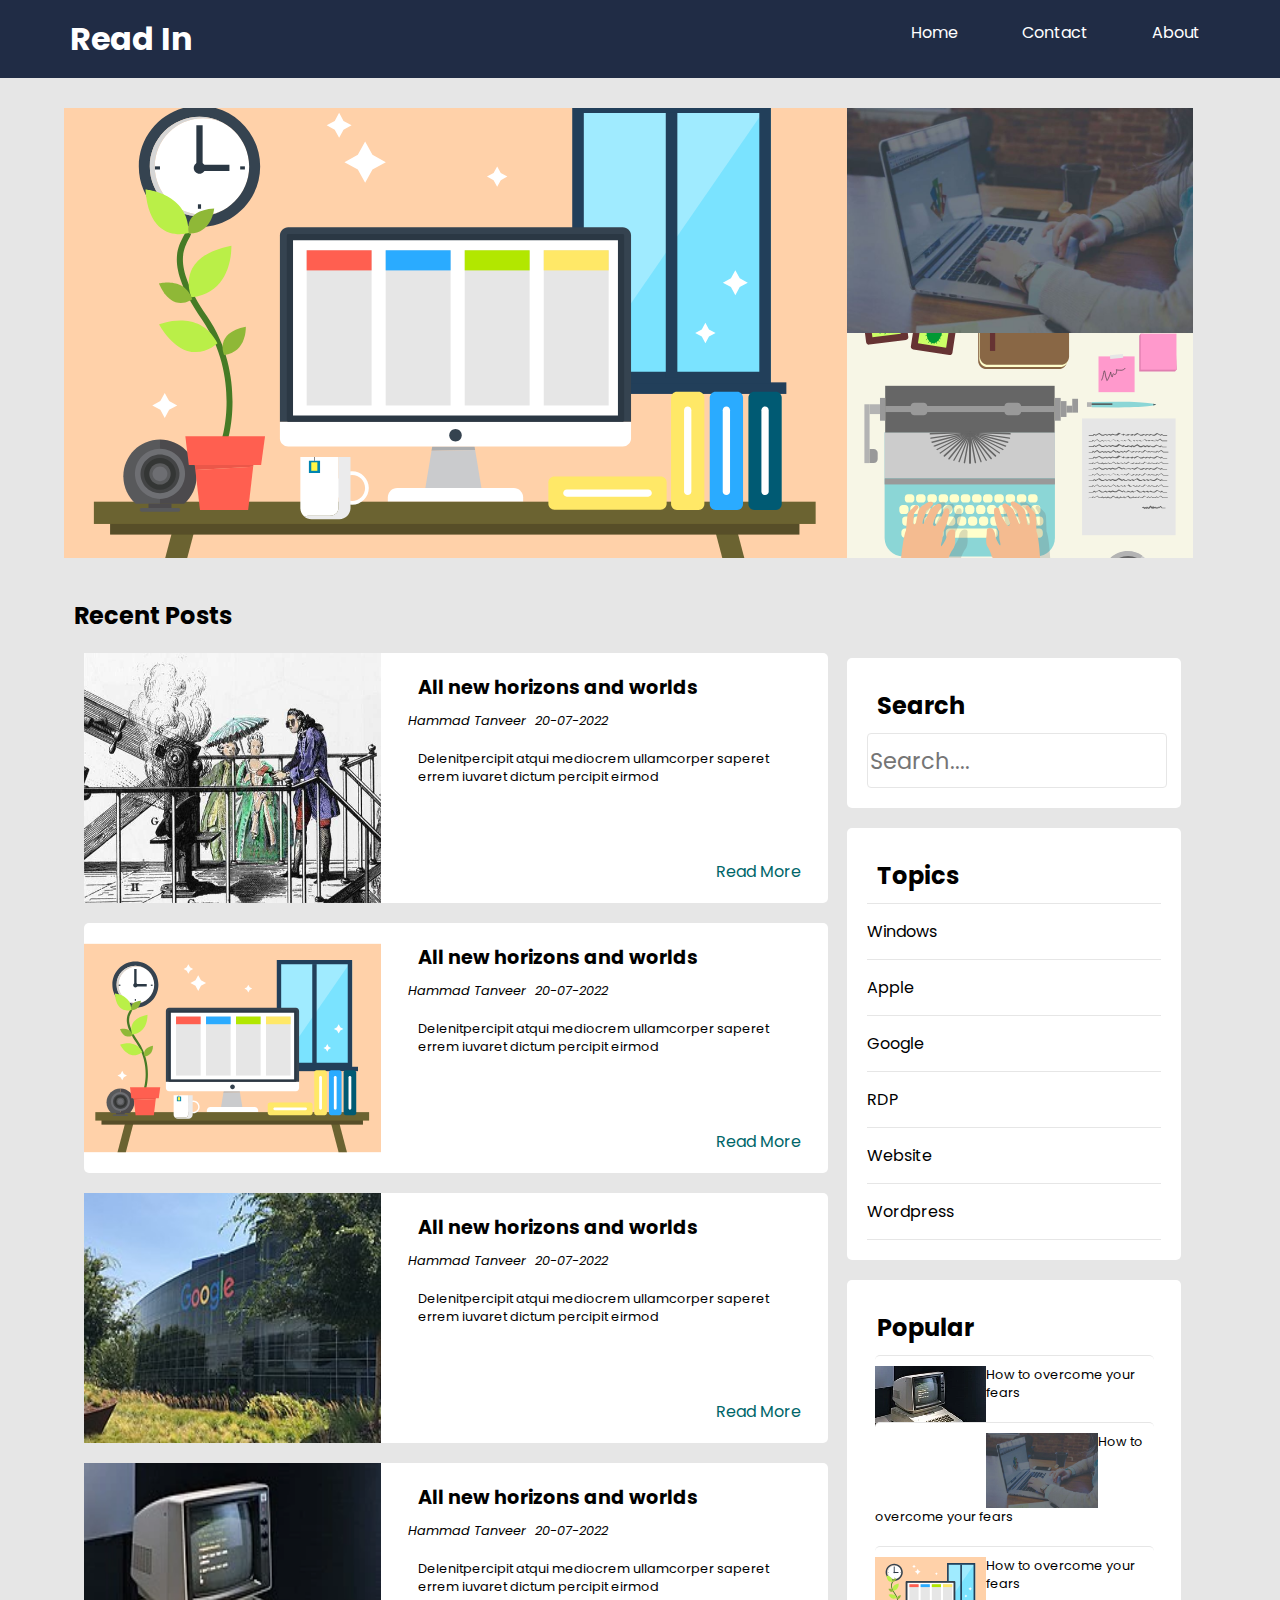
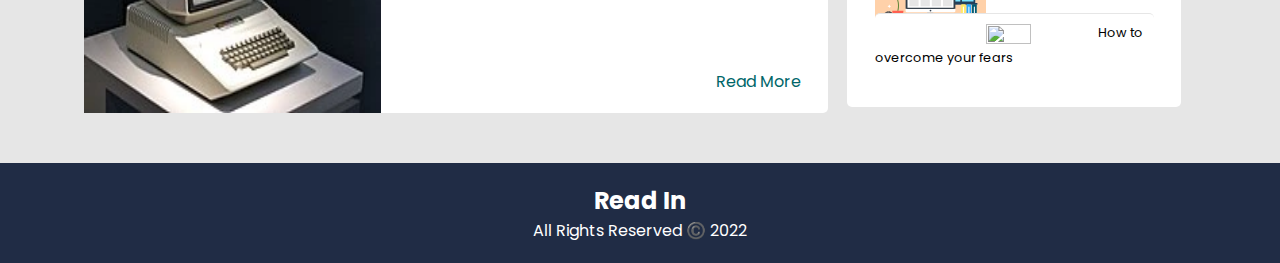
==== index.html @ ea77827b "Add files via upload" ====
<!DOCTYPE html>
<html lang="en">

<head>
    <meta name="viewport" charset="UTF-8">
    
<meta name="viewport" content="width=device-width, initial-scale=1.0, maximum-scale=1.0, user-scalable=no" />

 
    <title>Read In</title>
    <link rel="stylesheet" href="style.css">
    <link rel="shortcut icon" href="logo.png" type="image/x-icon">
    </link>
    <!-- Google Tag Manager -->
<script>(function(w,d,s,l,i){w[l]=w[l]||[];w[l].push({'gtm.start':
new Date().getTime(),event:'gtm.js'});var f=d.getElementsByTagName(s)[0],
j=d.createElement(s),dl=l!='dataLayer'?'&l='+l:'';j.async=true;j.src=
'https://www.googletagmanager.com/gtm.js?id='+i+dl;f.parentNode.insertBefore(j,f);
})(window,document,'script','dataLayer','GTM-W9W4M53');</script>
<!-- End Google Tag Manager -->

</head>

<body>
    <!-- Header -->
    <nav>
        <h1 class="brand"><a href="index.html">Read In</a></h1>
        <ul>
            <li><a href="index.html">Home</a></li>
            <li><a href="contact.html">Contact</a></li>
            <li><a href="about.html">About</a></li>
            
        </ul>
        <div style="clear:both;"></div>
    </nav>
    <div class="responsive-bar">
        <h3 class="logo"><a href="#">Read In</a></h3>
        <h4 class="menu">Menu</h4>
        <div style="clear:both;"></div>
    </div> <!-- Head -->
    <!-- Content -->
    
    <div class="top clearfix">
        <div class="top-left">
            <div class="imgmain"></div>
        </div>
        <div class="top-right">
            <div class="img1"></div>
            <div class="img2"></div>
        </div>
    </div>
    
    <div class="content clearfix">
        <div class="main">
            <h2>Recent Posts</h2>
            <div class="post"> <img src="img/4.jpg" alt="temp">
                <div class="post-preview">
                    <h2>All new horizons and worlds</h2> <i class="far fa-user">Hammad Tanveer</i> &nbsp; <i class="far calender">20-07-2022</i>
                    <p>Delenitpercipit atqui mediocrem ullamcorper saperet errem iuvaret dictum percipit eirmod</p>
                </div> <a href="post.html" class="btn read-more">Read More</a>
            </div>
            <div class="post"> <img src="img/11.svg" alt="temp">
                <div class="post-preview">
                    <h2>All new horizons and worlds</h2> <i class="far fa-user">Hammad Tanveer</i> &nbsp; <i class="far calender">20-07-2022</i>
                    <p>Delenitpercipit atqui mediocrem ullamcorper saperet errem iuvaret dictum percipit eirmod</p>
                </div> <a href="post.html" class="btn read-more">Read More</a>
            </div>
            <div class="post"> <img src="img/6.jpg" alt="temp">
                <div class="post-preview">
                    <h2>All new horizons and worlds</h2> <i class="far fa-user">Hammad Tanveer</i> &nbsp; <i class="far calender">20-07-2022</i>
                    <p>Delenitpercipit atqui mediocrem ullamcorper saperet errem iuvaret dictum percipit eirmod</p>
                </div> <a href="post.html" class="btn read-more">Read More</a>
            </div>
            <div class="post"> <img src="img/1.webp" alt="temp">
                <div class="post-preview">
                    <h2>All new horizons and worlds</h2> <i class="far fa-user">Hammad Tanveer</i> &nbsp; <i class="far calender">20-07-2022</i>
                    <p>Delenitpercipit atqui mediocrem ullamcorper saperet errem iuvaret dictum percipit eirmod</p>
                </div> <a href="post.html" class="btn read-more">Read More</a>
            </div>
            
        </div>
        <div class="sidebar">
            <div class="section search">
                <h2 class="section-title">Search</h2>
                <form action="index.html" method="post"> <input type="text" name="search-term" class="text-input" placeholder="Search...."> </form>
            </div>
            <div class="section topics">
                <h2 class="section-title">Topics</h2>
                <ul>
                    <li><a href="#">Windows</a></li>
                    <li><a href="#">Apple</a></li>
                    <li><a href="#">Google</a></li>
                    <li><a href="#">RDP</a></li>
                    <li><a href="#">Website</a></li>
                    <li><a href="#">Wordpress</a></li>
                </ul>
            </div>
            <div class="section popular">
        								<h2>Popular</h2>
        								<div class="post">
        									<img src="img/1.webp">
        												<a href="post.html"" class="title">How to overcome your fears</a>
        								</div>
        								
        								<div class="post">
        									<img src="img/showcase.jpg">
        												<a href="post.html" class="title">How to overcome your fears</a>
        								</div>

<div class="post">
        									<img src="img/11.svg">
        												<a href="post.html" class="title">How to overcome your fears</a>
        								</div>

<div class="post">
        									<img src="img/Android.jpg">
        												<a href="post.html" class="title">How to overcome your fears</a>
        								</div>
      
        					
        								
        				</div>
        				
        </div>
    </div> <!-- Content -->
    <div class="footer" style="padding:20px;">
        <h2>Read In</h2>
        <p>All Rights Reserved ©️ 2022</p>
    </div>
    <script src="https://code.jquery.com/jquery-3.6.0.min.js" integrity="sha256-/xUj+3OJU5yExlq6GSYGSHk7tPXikynS7ogEvDej/m4=" crossorigin="anonymous"></script>
    <script type="text/javascript">
        $(document).ready(function () {
        
        	$(".menu").click(function () {
        
        		$("nav").slideToggle(500);
        
        	})
        
        })
        
    </script> <!-- java -->
    <!-- Google Tag Manager (noscript) -->
<noscript><iframe src="https://www.googletagmanager.com/ns.html?id=GTM-W9W4M53"
height="0" width="0" style="display:none;visibility:hidden"></iframe></noscript>
<!-- End Google Tag Manager (noscript) -->
	<!-- Header -->
	<!-- Default Statcounter code for Read In
https://arqamiy2k2.github.io/ -->
<script type="text/javascript">
var sc_project=12773660; 
var sc_invisible=1; 
var sc_security="05f5a463"; 
</script>
<script type="text/javascript"
src="https://www.statcounter.com/counter/counter.js"
async></script>
<noscript><div class="statcounter"><a title="Web Analytics"
href="https://statcounter.com/" target="_blank"><img
class="statcounter"
src="https://c.statcounter.com/12773660/0/05f5a463/1/"
alt="Web Analytics"
referrerPolicy="no-referrer-when-downgrade"></a></div></noscript>
<!-- End of Statcounter Code -->
</body>

</html>
---- style.css ----
@import url('https://fonts.googleapis.com/css2?family=Poppins:wght@400;500;600;700&display=swap');

	* {
		margin: 0px;
		padding: 0px;
		font-family: 'Poppins', sans-serif;

	}
	body{
					background: #e6e6e6;
	}
	a {
	color: black;
		text-decoration: none;
	}

	nav {
		width: 100%;
		background: #202c45;
		padding: 0px 50px;
		box-sizing: border-box;
		
	}

	nav h1 {
		margin: 0;
		padding: 0;
		float: left;
		padding: 15px 20px;
	}

	nav h1 a {
		color: #fff;
		text-decoration: none;
	}

	nav ul {
		float: right;
	}

	nav ul li {
		list-style: none;
		display: inline-block;
		padding: 20px 30px;
		transition: .5s;
	}

	nav ul li a {
		color: #fff;
		text-decoration: none;
	}

	nav ul li:hover {
		background-color: #f2181f
	}

	.responsive-bar {
		width: 100%;
		padding: 10px 30px;
		box-sizing: border-box;
		background-color: #202c45;
		display: none;
	}

	.responsive-bar h3 {
		margin: 0;
		padding: 3px 0px;
		color: white;
		float: left;
		text-decoration: none;
	}

	.responsive-bar h3 a {
		color: #fff;
		text-decoration: none;
	}

	.responsive-bar h4 {
		margin: 0;
		padding: 5px 10 px;
		color: white;
		float: right;
		background-color: #f2184f;
		text-transform: uppercase;
		cursor: pointer;
	}

	.menu {
		padding: 5px;
	}







	.top {
	
		width: 90%;
		margin: 30px auto 30px;
		
		
	}

	.top-left {
		width: 68%;
		float: left;
		height: 450px;
		
	}
.imgmain{
		background: url('img/11.svg') no-repeat;
		background-position: center;
		background-size: cover;
		width: 100%;
		height: 100%;
}

	.top-right {
		width: 30%;
		float: left;
	
		height: 450px;
	}

	.img1 {
		background: url('img/showcase.jpg') no-repeat;
		background-position: center;
		background-size: cover;
		text-align: center;
		margin: auto;
		width: 100%;
		height: 50%;
	}

	.img2 {
		background: url('img/home.svg') no-repeat;
		background-position: center;
		background-size: cover;
		text-align: center;
		height: 50%;
		width: 100%;
	}












	.main h2 {
		margin: 10px;
	}

	.content {
		width: 90%;
		margin: 30px auto 30px;


	}
	.content .single{
		   		background:white ;
					font-size: 1.1em;
						padding: 0px;
					margin-right: 10px;
					
	}
	.single-sidebar{
					margin-top: 0px;			
					width: 29%;
		float: left;
	}
	.single-sidebar .search{
					margin-top:0;
	}
	.content .main {
		width: 68%;
		float: left;
	}


	.clearfix::after {
		content: '';
		display: block;
		clear: both;
	}
	.popular .post{
					height: auto;
					border-top:1px solid #e6e6e6;margin-top:10px ;padding-top: 10px;
					font-size: .8em;
	}
.popular .post img{
				width: 40%; height: 40%;	float: left;
}

	.post {
		width: 95%;
		height: 250px;
		margin: 20px auto;
		border-radius: 5px;
		background: white;
		position: relative;
		color: black;
	}

	.post img {
		width: 40%;
		height: 100%;
		float: left;
	}

	.post-preview {
		width: 55%;
		padding: 10px;
		float: right;
		font-size: .8em;
	}

	.post-preview a{
		text-decoration: none;
	}
.post-preview p{
				padding: 10px;
				padding-top: 20px;
}
	.btn {
		padding: .5rem 1rem;
		background: #006669;
		color: white;
		border: 1px solid transparent;
		border-radius: .25rem;
		float: right;
	}

	.btn:hover {
		color: white !important;
		background: #005255;
	}

	.read-more {
		bottom: 10px;
		right: 10px;
		position: absolute;
		border: 1px solid white;
		background: white;
		border-radius: 0px;
		color: #006669 !important;
		transition: .5s;

	}

	.read-more:hover {
		color: white !important;
		background: #006669;
	}

	.content .sidebar {
		width: 29%;
		float: left;
		
	}
	.section{
					padding: 20px;
					border-radius: 5px;
					margin-bottom: 20px;
					background: white;
				color: black !important;
	}
	.section ul li a {
					color: black;
	}
	.search{
					margin-top: 70px;
	}
	.text-input{
					padding: .6rem .1rem;
					display: block;
					width: 100%;
					border-radius: 4px;
					border: 1px solid #e6e6e6;
					outline: none;
					font-size: 1.4rem;
					line-height: 1.2rem;
					color:#202c45;
	}
	 .topics ul{
					margin: 0;
					padding: 0;
					list-style: none;
					border-top: 1px solid #e6e6e6;
					
	}
	.topics ul a{
	list-style: none;
	display: block;
	padding: 15px 0px 15px 0px;
	border-bottom: 1px solid #e6e6e6;
	}
	.topics ul a:hover{
				padding: 20px;	
				transition: all .3s;
	}
	
	 
	
	.footer {
		background: #202c45;
		color: white;
		text-align: center;
	}

	@media(max-width:900px) {

		nav {
			display: none;
			padding: 0;
		}

		.responsive-bar {
			display: block;
		}

		nav h1 {
			display: block;
			float: none;
		}

		nav ul {
			float: none;
		}

		nav ul li {
			display: block;
			text-align: center;
			padding: 15px 20px;
			background: #141e33;
			border-bottom: 1px solid rbga(255, 255, 255.1);
		}

		h1.brand {
			display: none;
		}

		.top-right {
			margin-top: 0;
			width: 100%;
			height: 225px;
		}

		.top-left {
			width: 100%;
			margin-bottom: 0;
		}

		.img1 {
			width: 49%;
			height: 100%;
			float: left;
		}

		.img2 {
			width: 49%;
			height: 100%;
			float: left;
		}

		.content .main {
			width: 100%;
		}

		.content .sidebar {
			width: 100%;
		}
		.content .single-sidebar{
						width: 100%;
						margin-top: 10px;
		}
		.post{
						height: 500px;
		}
		.post img {
		width: 100%;
		height: 50%;
		float: left;
	}

	.post-preview {
		width: 100%;
		
		float: left;
	}
	.top-left{
					height: 200px;
	}
	.popular .post{
					
	}
  .popular .post img{
				width: 40%; 
}

	}
.sidebar h2{
				margin: 10px;
}
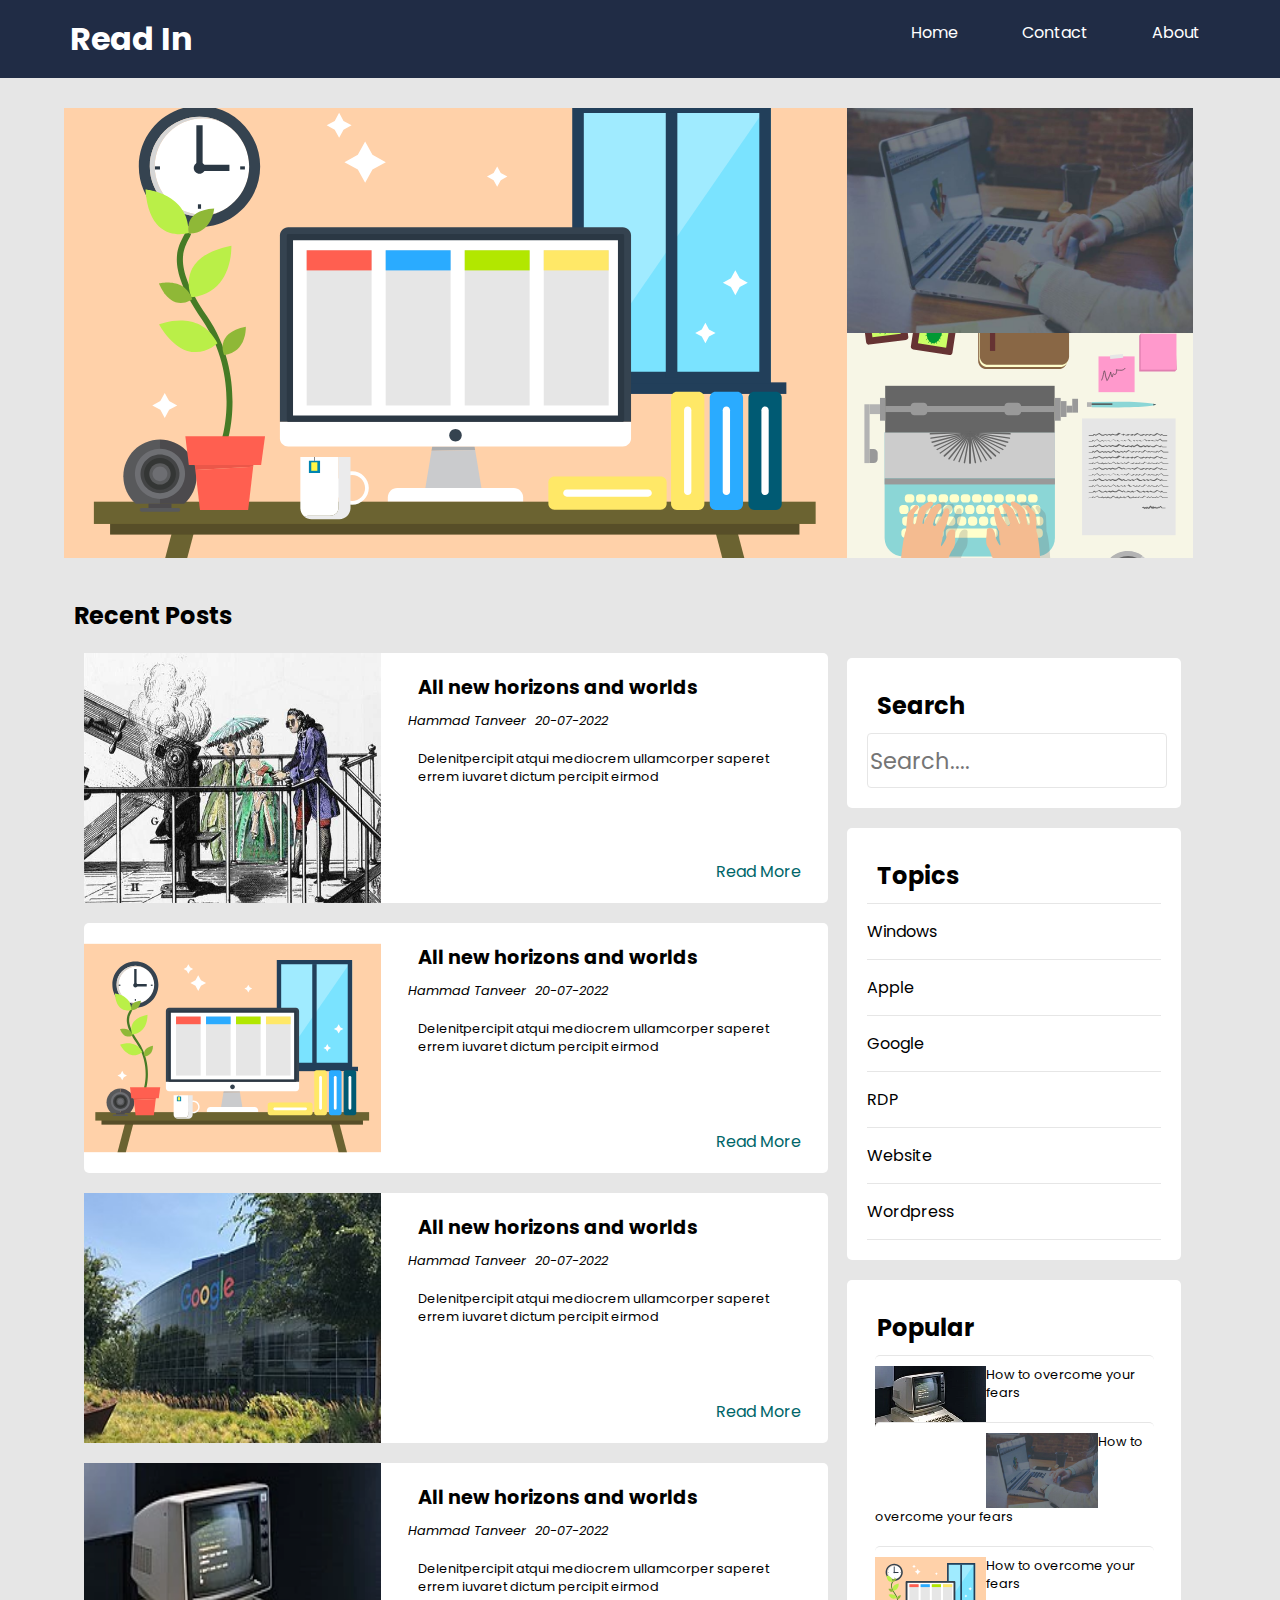
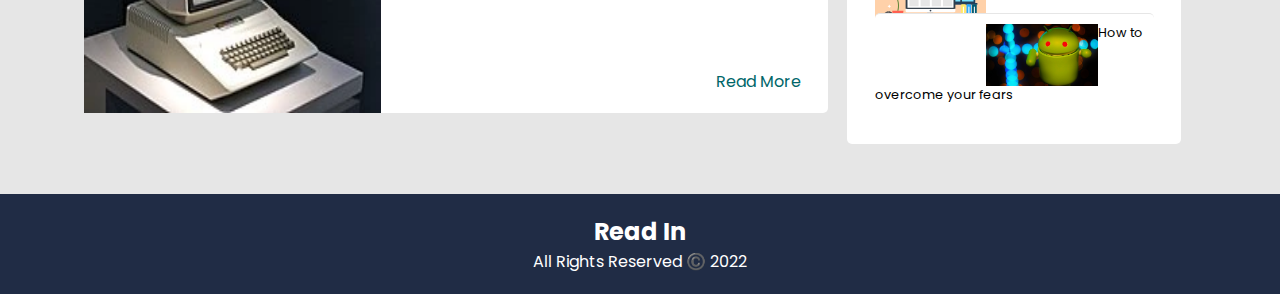
==== commit 5af821b4: "Update index.html" ====
--- a/index.html
+++ b/index.html
@@ -11,14 +11,7 @@
     <link rel="stylesheet" href="style.css">
     <link rel="shortcut icon" href="logo.png" type="image/x-icon">
     </link>
-    <!-- Google Tag Manager -->
-<script>(function(w,d,s,l,i){w[l]=w[l]||[];w[l].push({'gtm.start':
-new Date().getTime(),event:'gtm.js'});var f=d.getElementsByTagName(s)[0],
-j=d.createElement(s),dl=l!='dataLayer'?'&l='+l:'';j.async=true;j.src=
-'https://www.googletagmanager.com/gtm.js?id='+i+dl;f.parentNode.insertBefore(j,f);
-})(window,document,'script','dataLayer','GTM-W9W4M53');</script>
-<!-- End Google Tag Manager -->
-
+  
 </head>
 
 <body>
@@ -140,28 +133,7 @@
         })
         
     </script> <!-- java -->
-    <!-- Google Tag Manager (noscript) -->
-<noscript><iframe src="https://www.googletagmanager.com/ns.html?id=GTM-W9W4M53"
-height="0" width="0" style="display:none;visibility:hidden"></iframe></noscript>
-<!-- End Google Tag Manager (noscript) -->
-	<!-- Header -->
-	<!-- Default Statcounter code for Read In
-https://arqamiy2k2.github.io/ -->
-<script type="text/javascript">
-var sc_project=12773660; 
-var sc_invisible=1; 
-var sc_security="05f5a463"; 
-</script>
-<script type="text/javascript"
-src="https://www.statcounter.com/counter/counter.js"
-async></script>
-<noscript><div class="statcounter"><a title="Web Analytics"
-href="https://statcounter.com/" target="_blank"><img
-class="statcounter"
-src="https://c.statcounter.com/12773660/0/05f5a463/1/"
-alt="Web Analytics"
-referrerPolicy="no-referrer-when-downgrade"></a></div></noscript>
-<!-- End of Statcounter Code -->
+ 
 </body>
 
 </html>
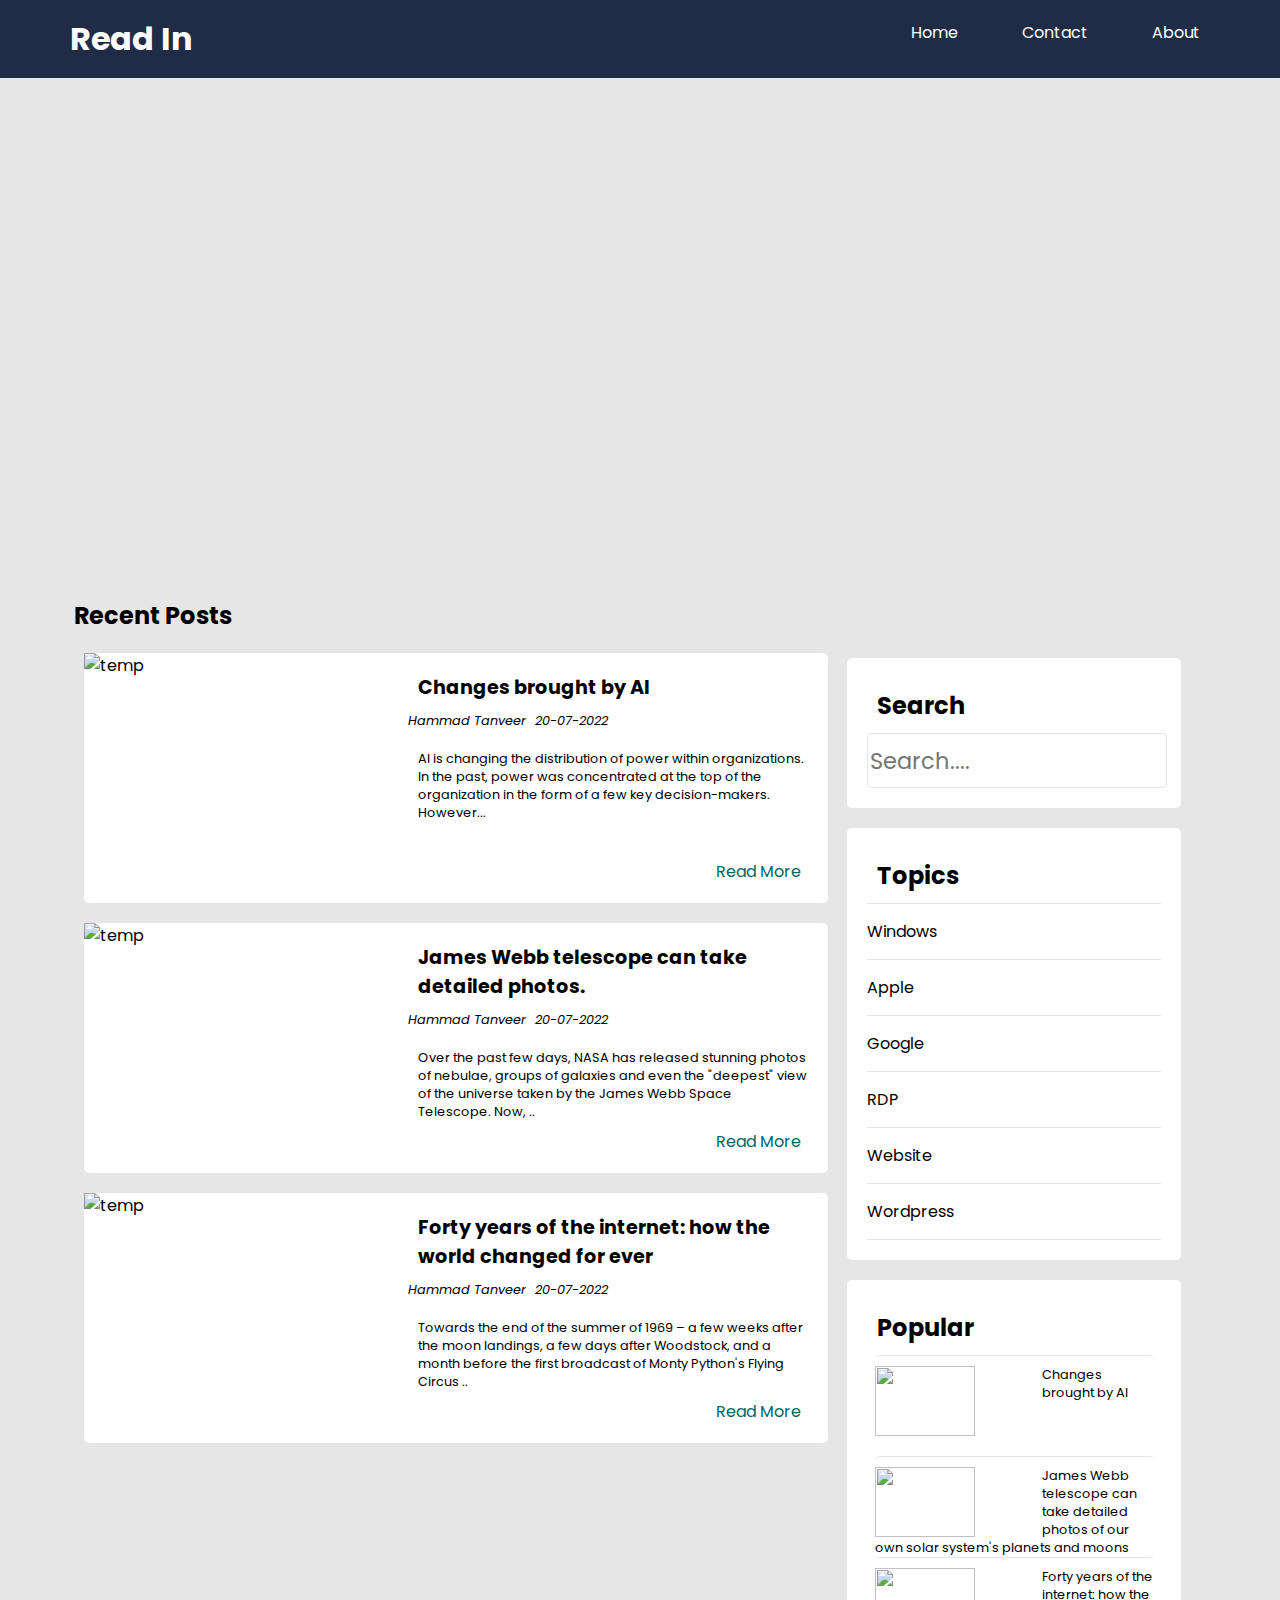
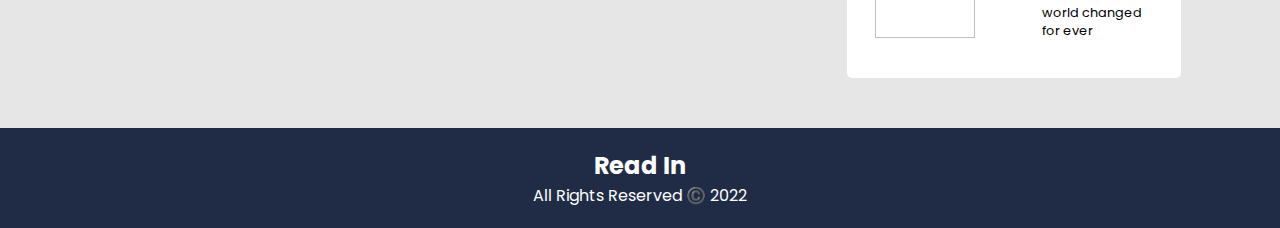
==== commit 9e1da334: "Add files via upload" ====
--- a/index.html
+++ b/index.html
@@ -2,6 +2,7 @@
 <html lang="en">
 
 <head>
+<meta name="viewport">
     <meta name="viewport" charset="UTF-8">
     
 <meta name="viewport" content="width=device-width, initial-scale=1.0, maximum-scale=1.0, user-scalable=no" />
@@ -46,30 +47,29 @@
     <div class="content clearfix">
         <div class="main">
             <h2>Recent Posts</h2>
-            <div class="post"> <img src="img/4.jpg" alt="temp">
+            <div class="post">  <a href="changes-brought-by-ai.html"><img src="img/1.webp" alt="temp"></a>
                 <div class="post-preview">
-                    <h2>All new horizons and worlds</h2> <i class="far fa-user">Hammad Tanveer</i> &nbsp; <i class="far calender">20-07-2022</i>
-                    <p>Delenitpercipit atqui mediocrem ullamcorper saperet errem iuvaret dictum percipit eirmod</p>
-                </div> <a href="post.html" class="btn read-more">Read More</a>
+                    <h2> <a href="changes-brought-by-ai.html">Changes brought by AI</a></h2> <i class="far fa-user">Hammad Tanveer</i> &nbsp; <i class="far calender">20-07-2022</i>
+                    <p>AI is changing the distribution of power within organizations. In the past, power was concentrated at the top of the organization in the form of a few key decision-makers. However...</p>
+                </div> <a href="changes-brought-by-ai.html" class="btn read-more">Read More</a>
             </div>
-            <div class="post"> <img src="img/11.svg" alt="temp">
+            
+                      <div class="post">  <a href="james-webb-telescope-can-take-detailed-photos.html"><img src="img/5.webp" alt="temp"></a>
                 <div class="post-preview">
-                    <h2>All new horizons and worlds</h2> <i class="far fa-user">Hammad Tanveer</i> &nbsp; <i class="far calender">20-07-2022</i>
-                    <p>Delenitpercipit atqui mediocrem ullamcorper saperet errem iuvaret dictum percipit eirmod</p>
-                </div> <a href="post.html" class="btn read-more">Read More</a>
+                    <h2> <a href="james-webb-telescope-can-take-detailed-photos.html">James Webb telescope can take detailed photos.</a></h2> <i class="far fa-user">Hammad Tanveer</i> &nbsp; <i class="far calender">20-07-2022</i>
+                    <p>Over the past few days, NASA has released stunning photos of nebulae, groups of galaxies and even the "deepest" view of the universe taken by the James Webb Space Telescope. Now, ..</p>
+                </div> <a href="james-webb-telescope-can-take-detailed-photos.html" class="btn read-more">Read More</a>
             </div>
-            <div class="post"> <img src="img/6.jpg" alt="temp">
+            
+            
+            
+                      <div class="post">  <a href="forty-years-of-the-internet.html"><img src="img/7.webp" alt="temp"></a>
                 <div class="post-preview">
-                    <h2>All new horizons and worlds</h2> <i class="far fa-user">Hammad Tanveer</i> &nbsp; <i class="far calender">20-07-2022</i>
-                    <p>Delenitpercipit atqui mediocrem ullamcorper saperet errem iuvaret dictum percipit eirmod</p>
-                </div> <a href="post.html" class="btn read-more">Read More</a>
+                    <h2> <a href="forty-years-of-the-internet.html"> Forty years of the internet: how the world changed for ever</a></h2> <i class="far fa-user">Hammad Tanveer</i> &nbsp; <i class="far calender">20-07-2022</i>
+                    <p>Towards the end of the summer of 1969 – a few weeks after the moon landings, a few days after Woodstock, and a month before the first broadcast of Monty Python's Flying Circus ..</p>
+                </div> <a href="forty-years-of-the-internet.html" class="btn read-more">Read More</a>
             </div>
-            <div class="post"> <img src="img/1.webp" alt="temp">
-                <div class="post-preview">
-                    <h2>All new horizons and worlds</h2> <i class="far fa-user">Hammad Tanveer</i> &nbsp; <i class="far calender">20-07-2022</i>
-                    <p>Delenitpercipit atqui mediocrem ullamcorper saperet errem iuvaret dictum percipit eirmod</p>
-                </div> <a href="post.html" class="btn read-more">Read More</a>
-            </div>
+
             
         </div>
         <div class="sidebar">
@@ -92,25 +92,22 @@
         								<h2>Popular</h2>
         								<div class="post">
         									<img src="img/1.webp">
-        												<a href="post.html"" class="title">How to overcome your fears</a>
+        									<a href="changes-brought-by-ai.html" class="title">Changes brought by AI</a>
         								</div>
         								
-        								<div class="post">
-        									<img src="img/showcase.jpg">
-        												<a href="post.html" class="title">How to overcome your fears</a>
+        									<div class="post">
+        									<img src="img/5.webp">
+        									<a href="james-webb-telescope-can-take-detailed-photos.html" class="title">James Webb telescope can take detailed photos of our own solar system's planets and moons</a>
         								</div>
 
-<div class="post">
-        									<img src="img/11.svg">
-        												<a href="post.html" class="title">How to overcome your fears</a>
+	<div class="post">
+        									<img src="img/7.webp">
+        									<a href="forty-years-of-the-internet.html" class="title">Forty years of the internet: how the world changed for ever</a>
         								</div>
-
-<div class="post">
-        									<img src="img/Android.jpg">
-        												<a href="post.html" class="title">How to overcome your fears</a>
-        								</div>
-      
-        					
+        								
+        								
+        								
+        								
         								
         				</div>
         				
--- a/style.css
+++ b/style.css
@@ -91,7 +91,10 @@
 
 
 
-
+.postsingle p{
+				padding-bottom: 5px;
+				padding-top: 5px;
+}
 
 
 
@@ -191,12 +194,12 @@
 		clear: both;
 	}
 	.popular .post{
-					height: auto;
+					height: 70px;
 					border-top:1px solid #e6e6e6;margin-top:10px ;padding-top: 10px;
 					font-size: .8em;
 	}
 .popular .post img{
-				width: 40%; height: 40%;	float: left;
+				width: 60%; height: 100%;	float: left;
 }
 
 	.post {
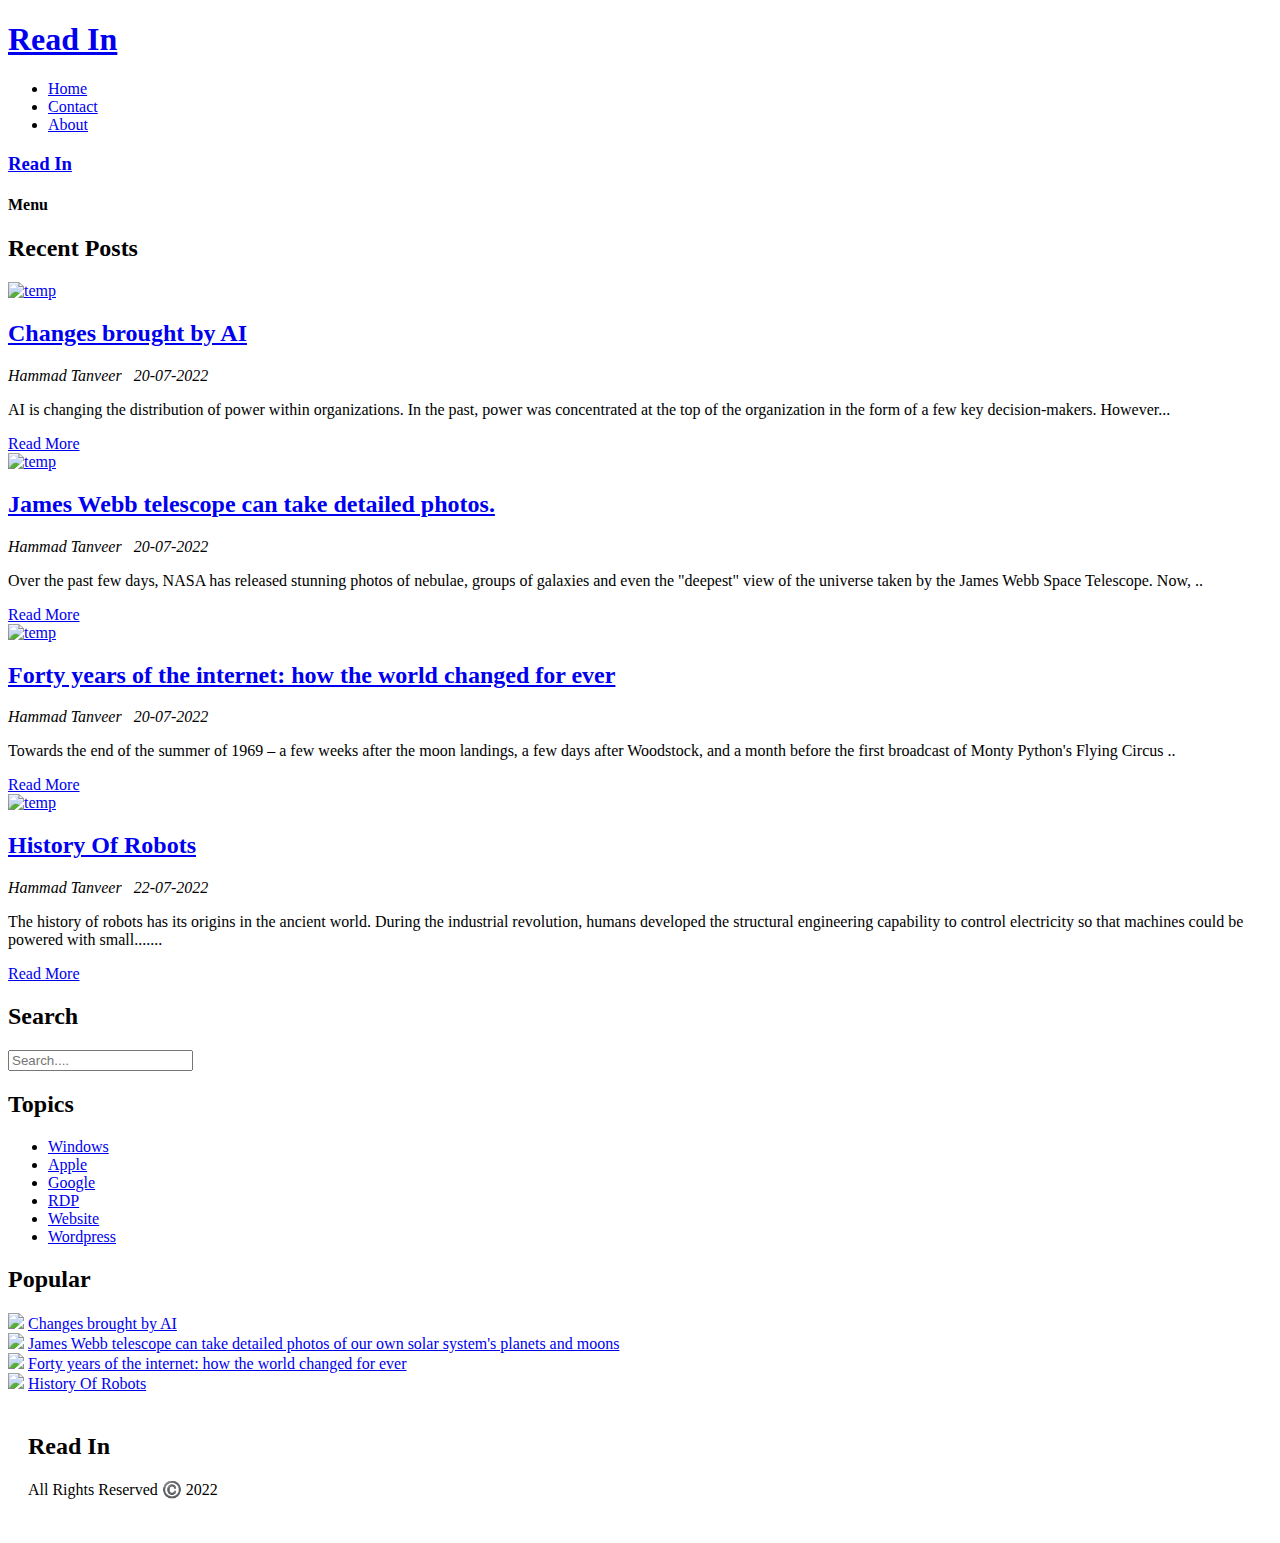
==== commit 704cc4f4: "Add files via upload" ====
--- a/index.html
+++ b/index.html
@@ -9,8 +9,8 @@
 
  
     <title>Read In</title>
-    <link rel="stylesheet" href="style.css">
-    <link rel="shortcut icon" href="logo.png" type="image/x-icon">
+    <link rel="stylesheet" href="css/style.css">
+    <link rel="shortcut icon" href="img/logo.png" type="image/x-icon">
     </link>
   
 </head>
@@ -69,6 +69,13 @@
                     <p>Towards the end of the summer of 1969 – a few weeks after the moon landings, a few days after Woodstock, and a month before the first broadcast of Monty Python's Flying Circus ..</p>
                 </div> <a href="forty-years-of-the-internet.html" class="btn read-more">Read More</a>
             </div>
+            
+            <div class="post">  <a href="history-of-robots.html"><img src="img/2.webp" alt="temp"></a>
+                <div class="post-preview">
+                    <h2> <a href="history-of-robots.html"> History Of Robots</a></h2> <i class="far fa-user">Hammad Tanveer</i> &nbsp; <i class="far calender">22-07-2022</i>
+                    <p>	The history of robots has its origins in the ancient world. During the industrial revolution, humans developed the structural engineering capability to control electricity so that machines could be powered with small.......</p>
+                </div> <a href="history-of-robots.html" class="btn read-more">Read More</a>
+            </div>
 
             
         </div>
@@ -106,7 +113,10 @@
         								</div>
         								
         								
-        								
+        								<div class="post">
+        									<img src="img/2.webp">
+        									<a href="history-of-robots.html" class="title">History Of Robots </a>
+        								</div>
         								
         								
         				</div>
@@ -117,7 +127,7 @@
         <h2>Read In</h2>
         <p>All Rights Reserved ©️ 2022</p>
     </div>
-    <script src="https://code.jquery.com/jquery-3.6.0.min.js" integrity="sha256-/xUj+3OJU5yExlq6GSYGSHk7tPXikynS7ogEvDej/m4=" crossorigin="anonymous"></script>
+    <script src="js/main.js"></script>
     <script type="text/javascript">
         $(document).ready(function () {
         
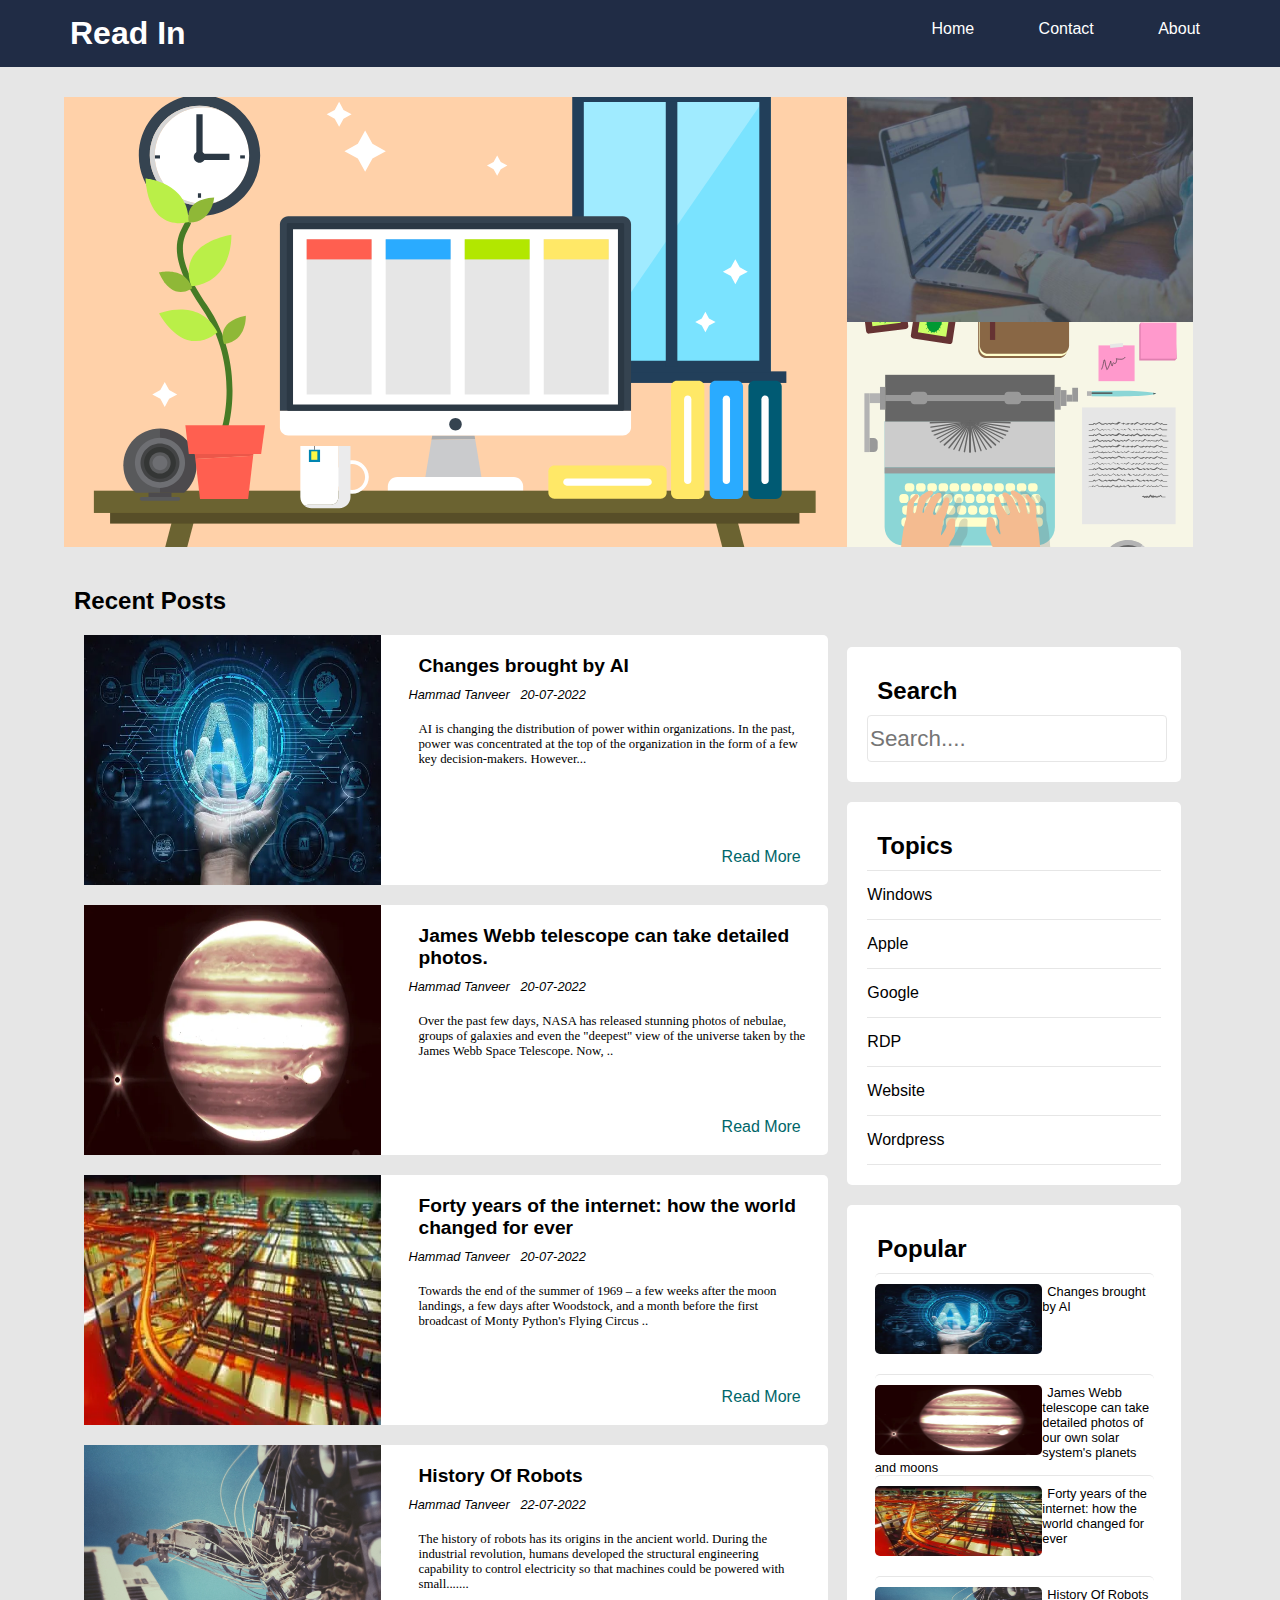
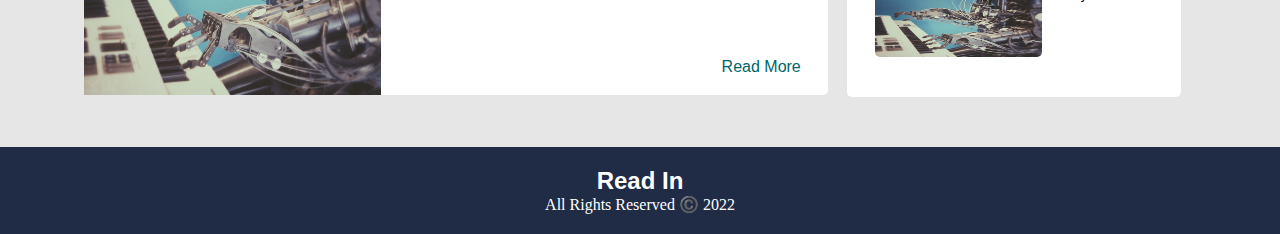
==== commit 4df22548: "Update index.html" ====
--- a/index.html
+++ b/index.html
@@ -127,7 +127,7 @@
         <h2>Read In</h2>
         <p>All Rights Reserved ©️ 2022</p>
     </div>
-    <script src="js/main.js"></script>
+    <script src="https://code.jquery.com/jquery-3.6.0.min.js"></script>
     <script type="text/javascript">
         $(document).ready(function () {
         
--- a/css/style.css
+++ b/css/style.css
@@ -0,0 +1,428 @@
+
+@font-face {
+font-family: "popo";
+src: url("fonts/Poppins-Regular.otf");
+}
+@font-face {
+font-family: "popo1";
+src: url("fonts/Poppins-SemiBold.otf");
+}
+
+
+	* {
+		margin: 0px;
+		padding: 0px;
+		font-family: 'popo1', sans-serif;
+
+	}
+	body{
+					background: #e6e6e6;
+	}
+	a {
+	color: black;
+		text-decoration: none;
+	}
+p{
+				font-family: "popo";
+}
+	nav {
+		width: 100%;
+		background: #202c45;
+		padding: 0px 50px;
+		box-sizing: border-box;
+		
+	}
+
+	nav h1 {
+		margin: 0;
+		padding: 0;
+		float: left;
+		padding: 15px 20px;
+	}
+
+	nav h1 a {
+		color: #fff;
+		text-decoration: none;
+	}
+
+	nav ul {
+		float: right;
+	}
+
+	nav ul li {
+		list-style: none;
+		display: inline-block;
+		padding: 20px 30px;
+		transition: .5s;
+	}
+
+	nav ul li a {
+		color: #fff;
+		text-decoration: none;
+	}
+
+	nav ul li:hover {
+		background-color: #f2181f
+	}
+
+	.responsive-bar {
+		width: 100%;
+		padding: 10px 30px;
+		box-sizing: border-box;
+		background-color: #202c45;
+		display: none;
+	}
+
+	.responsive-bar h3 {
+		margin: 0;
+		padding: 3px 0px;
+		color: white;
+		float: left;
+		text-decoration: none;
+	}
+
+	.responsive-bar h3 a {
+		color: #fff;
+		text-decoration: none;
+	}
+
+	.responsive-bar h4 {
+		margin: 0;
+		padding: 5px 10 px;
+		color: white;
+		float: right;
+		background-color: #f2184f;
+		text-transform: uppercase;
+		cursor: pointer;
+	}
+
+	.menu {
+		padding: 5px;
+	}
+
+
+
+.postsingle p{
+				padding-bottom: 5px;
+				padding-top: 5px;
+}
+
+
+
+	.top {
+	
+		width: 90%;
+		margin: 30px auto 30px;
+		
+		
+	}
+
+	.top-left {
+		width: 68%;
+		float: left;
+		height: 450px;
+		
+	}
+.imgmain{
+		background: url('../img/11.svg') no-repeat;
+		background-position: center;
+		background-size: cover;
+		width: 100%;
+		height: 100%;
+}
+
+	.top-right {
+		width: 30%;
+		float: left;
+	
+		height: 450px;
+	}
+
+	.img1 {
+		background: url('../img/showcase.jpg') no-repeat;
+		background-position: center;
+		background-size: cover;
+		text-align: center;
+		margin: auto;
+		width: 100%;
+		height: 50%;
+	}
+
+	.img2 {
+		background: url('../img/home.svg') no-repeat;
+		background-position: center;
+		background-size: cover;
+		text-align: center;
+		height: 50%;
+		width: 100%;
+	}
+
+
+
+
+
+
+
+
+
+
+
+
+	.main h2 {
+		margin: 10px;
+	}
+
+	.content {
+		width: 90%;
+		margin: 30px auto 30px;
+
+
+	}
+	.content .single{
+		   		background:white ;
+					font-size: 1.1em;
+						padding: 0px;
+					margin-right: 10px;
+					
+	}
+	.single-sidebar{
+					margin-top: 0px;			
+					width: 29%;
+		float: left;
+	}
+	.single-sidebar .search{
+					margin-top:0;
+	}
+	.content .main {
+		width: 68%;
+		float: left;
+	}
+
+
+	.clearfix::after {
+		content: '';
+		display: block;
+		clear: both;
+	}
+	.popular .post{
+					height: 70px;
+					border-top:1px solid #e6e6e6;margin-top:10px ;padding-top: 10px;
+					font-size: .8em;
+	}
+.popular .post img{
+				width: 60%; height: 100%;	float: left;
+				border-radius: 5px;
+}
+.popular .post a{
+				padding: 5px;
+}
+	.post {
+		width: 95%;
+		height: 250px;
+		margin: 20px auto;
+		border-radius: 5px;
+		background: white;
+		position: relative;
+		color: black;
+	}
+
+	.post img {
+		width: 40%;
+		height: 100%;
+		float: left;
+	}
+
+	.post-preview {
+		width: 55%;
+		padding: 10px;
+		float: right;
+		font-size: .8em;
+	}
+
+	.post-preview a{
+		text-decoration: none;
+	}
+.post-preview p{
+				padding: 10px;
+				padding-top: 20px;
+}
+	.btn {
+		padding: .5rem 1rem;
+		background: #006669;
+		color: white;
+		border: 1px solid transparent;
+		border-radius: .25rem;
+		float: right;
+	}
+
+	.btn:hover {
+		color: white !important;
+		background: #005255;
+	}
+
+	.read-more {
+		bottom: 10px;
+		right: 10px;
+		position: absolute;
+		border: 1px solid white;
+		background: white;
+		border-radius: 0px;
+		color: #006669 !important;
+		transition: .5s;
+
+	}
+
+	.read-more:hover {
+		color: white !important;
+		background: #006669;
+	}
+
+	.content .sidebar {
+		width: 29%;
+		float: left;
+		
+	}
+	.section{
+					padding: 20px;
+					border-radius: 5px;
+					margin-bottom: 20px;
+					background: white;
+				color: black !important;
+	}
+	.section ul li a {
+					color: black;
+	}
+	.search{
+					margin-top: 70px;
+	}
+	.text-input{
+					padding: .6rem .1rem;
+					display: block;
+					width: 100%;
+					border-radius: 4px;
+					border: 1px solid #e6e6e6;
+					outline: none;
+					font-size: 1.4rem;
+					line-height: 1.2rem;
+					color:#202c45;
+	}
+	 .topics ul{
+					margin: 0;
+					padding: 0;
+					list-style: none;
+					border-top: 1px solid #e6e6e6;
+					
+	}
+	.topics ul a{
+	list-style: none;
+	display: block;
+	padding: 15px 0px 15px 0px;
+	border-bottom: 1px solid #e6e6e6;
+	}
+	.topics ul a:hover{
+				padding: 20px;	
+				transition: all .3s;
+	}
+	
+	 
+	
+	.footer {
+		background: #202c45;
+		color: white;
+		text-align: center;
+	}
+
+	@media(max-width:900px) {
+
+		nav {
+			display: none;
+			padding: 0;
+		}
+
+		.responsive-bar {
+			display: block;
+		}
+
+		nav h1 {
+			display: block;
+			float: none;
+		}
+
+		nav ul {
+			float: none;
+		}
+
+		nav ul li {
+			display: block;
+			text-align: center;
+			padding: 15px 20px;
+			background: #141e33;
+			border-bottom: 1px solid rbga(255, 255, 255.1);
+		}
+
+		h1.brand {
+			display: none;
+		}
+
+		.top-right {
+			margin-top: 0;
+			width: 100%;
+			height: 225px;
+		}
+
+		.top-left {
+			width: 100%;
+			margin-bottom: 0;
+		}
+
+		.img1 {
+			width: 49%;
+			height: 100%;
+			float: left;
+		}
+
+		.img2 {
+			width: 49%;
+			height: 100%;
+			float: left;
+		}
+
+		.content .main {
+			width: 100%;
+		}
+
+		.content .sidebar {
+			width: 100%;
+		}
+		.content .single-sidebar{
+						width: 100%;
+						margin-top: 10px;
+		}
+		.post{
+						height: 500px;
+		}
+		.post img {
+		width: 100%;
+		height: 50%;
+		float: left;
+	}
+
+	.post-preview {
+		width: 100%;
+		
+		float: left;
+	}
+	.top-left{
+					height: 200px;
+	}
+	.popular .post{
+					
+	}
+  .popular .post img{
+				width: 40%; 
+}
+
+	}
+.sidebar h2{
+				margin: 10px;
+}
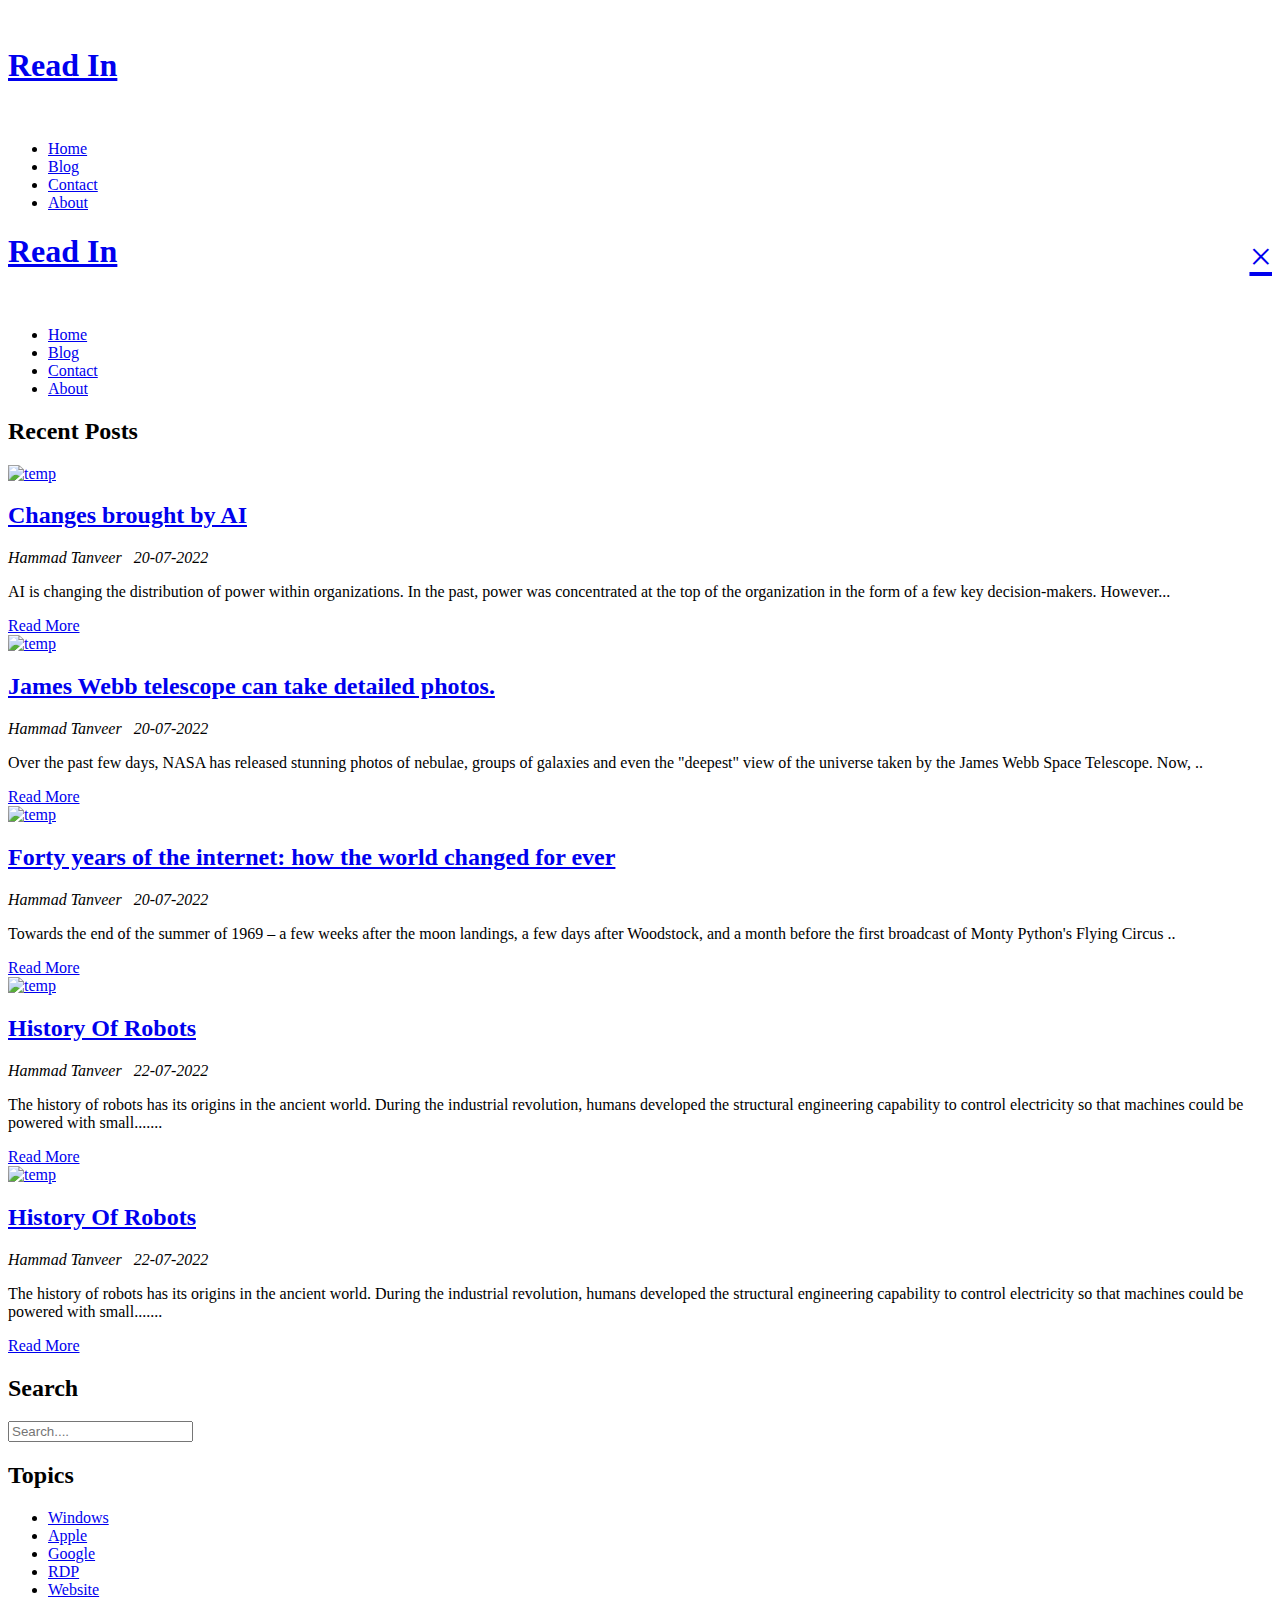
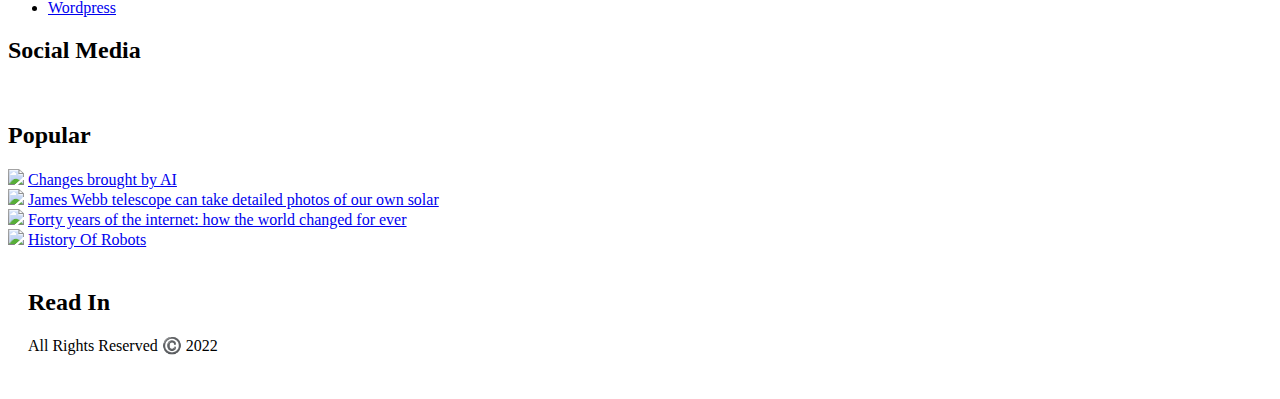
==== commit f62b639f: "Add files via upload" ====
--- a/index.html
+++ b/index.html
@@ -17,21 +17,49 @@
 
 <body>
     <!-- Header -->
-    <nav>
-        <h1 class="brand"><a href="index.html">Read In</a></h1>
+    <nav> <a href="#" onclick="openNav()"class="menu">
+        		<img src="img/menu.svg" alt="">		
+        </a>
+        <h1><a href="index.html">Read In</a></h1>
+         <li style="list-style: none;"> 
+    <img src="social/facebook.svg" alt="">
+    <img src="social/twitter.svg" alt="">
+    <img src="social/linkedin.svg" alt="">
+    <img src="social/instagram.svg" alt="">
+    </li>
         <ul>
             <li><a href="index.html">Home</a></li>
+            <li><a href="#">Blog</a></li>
             <li><a href="contact.html">Contact</a></li>
             <li><a href="about.html">About</a></li>
             
         </ul>
+       
         <div style="clear:both;"></div>
     </nav>
-    <div class="responsive-bar">
-        <h3 class="logo"><a href="#">Read In</a></h3>
-        <h4 class="menu">Menu</h4>
-        <div style="clear:both;"></div>
-    </div> <!-- Head -->
+    
+    
+    
+    <div id="sidenav" class="sidenav">
+    				
+    <a href="javascript:void(0)" class="closebtn" onclick="closeNav()" style="float:right;font-size:40px;">&times</a>
+    
+    <h1><a href="#">Read In</a></h1>
+    <li style="list-style: none;padding-left:50px;"> 
+    <img src="social/facebook.svg" alt="">
+    <img src="social/twitter.svg" alt="">
+    <img src="social/linkedin.svg" alt="">
+    <img src="social/instagram.svg" alt="">
+    </li>
+    <ul>
+            <li><a href="index.html">Home</a></li>
+            <li><a href="#">Blog</a></li>
+            <li><a href="contact.html">Contact</a></li>
+            <li><a href="about.html">About</a></li>
+            
+        </ul>
+  </div>
+   <!-- Head -->
     <!-- Content -->
     
     <div class="top clearfix">
@@ -76,6 +104,13 @@
                     <p>	The history of robots has its origins in the ancient world. During the industrial revolution, humans developed the structural engineering capability to control electricity so that machines could be powered with small.......</p>
                 </div> <a href="history-of-robots.html" class="btn read-more">Read More</a>
             </div>
+            
+            <div class="post">  <a href="history-of-robots.html"><img src="img/2.webp" alt="temp"></a>
+                <div class="post-preview">
+                    <h2> <a href="history-of-robots.html"> History Of Robots</a></h2> <i class="far fa-user">Hammad Tanveer</i> &nbsp; <i class="far calender">22-07-2022</i>
+                    <p>	The history of robots has its origins in the ancient world. During the industrial revolution, humans developed the structural engineering capability to control electricity so that machines could be powered with small.......</p>
+                </div> <a href="history-of-robots.html" class="btn read-more">Read More</a>
+            </div>
 
             
         </div>
@@ -96,6 +131,15 @@
                 </ul>
             </div>
             <div class="section popular">
+            				<h2>Social Media</h2>
+            				<div class="post"> 
+    	<img style="width:40px;" src="social/facebook1.svg" alt="">
+    <img style="width:40px;" src="social/twitter1.svg" alt="">
+    <img style="width:40px;" src="social/linkedin1.svg" alt="">
+    <img style="width:40px;"src="social/instagram1.svg" alt="">
+    </div>
+            </div>
+            <div class="section popular">
         								<h2>Popular</h2>
         								<div class="post">
         									<img src="img/1.webp">
@@ -104,7 +148,7 @@
         								
         									<div class="post">
         									<img src="img/5.webp">
-        									<a href="james-webb-telescope-can-take-detailed-photos.html" class="title">James Webb telescope can take detailed photos of our own solar system's planets and moons</a>
+        									<a href="james-webb-telescope-can-take-detailed-photos.html" class="title">James Webb telescope can take detailed photos of our own solar</a>
         								</div>
 
 	<div class="post">
@@ -127,19 +171,17 @@
         <h2>Read In</h2>
         <p>All Rights Reserved ©️ 2022</p>
     </div>
-    <script src="https://code.jquery.com/jquery-3.6.0.min.js"></script>
-    <script type="text/javascript">
-        $(document).ready(function () {
-        
-        	$(".menu").click(function () {
-        
-        		$("nav").slideToggle(500);
-        
-        	})
-        
-        })
-        
-    </script> <!-- java -->
+    <script>
+function openNav() {
+    document.getElementById("sidenav").style.width = "250px";
+    document.getElementById("sidenav").style.display= "block";
+}
+
+function closeNav() {
+    document.getElementById("sidenav").style.width = "0";
+    document.getElementById("sidenav").style.display= "none";
+}
+</script> <!-- java -->
  
 </body>
 
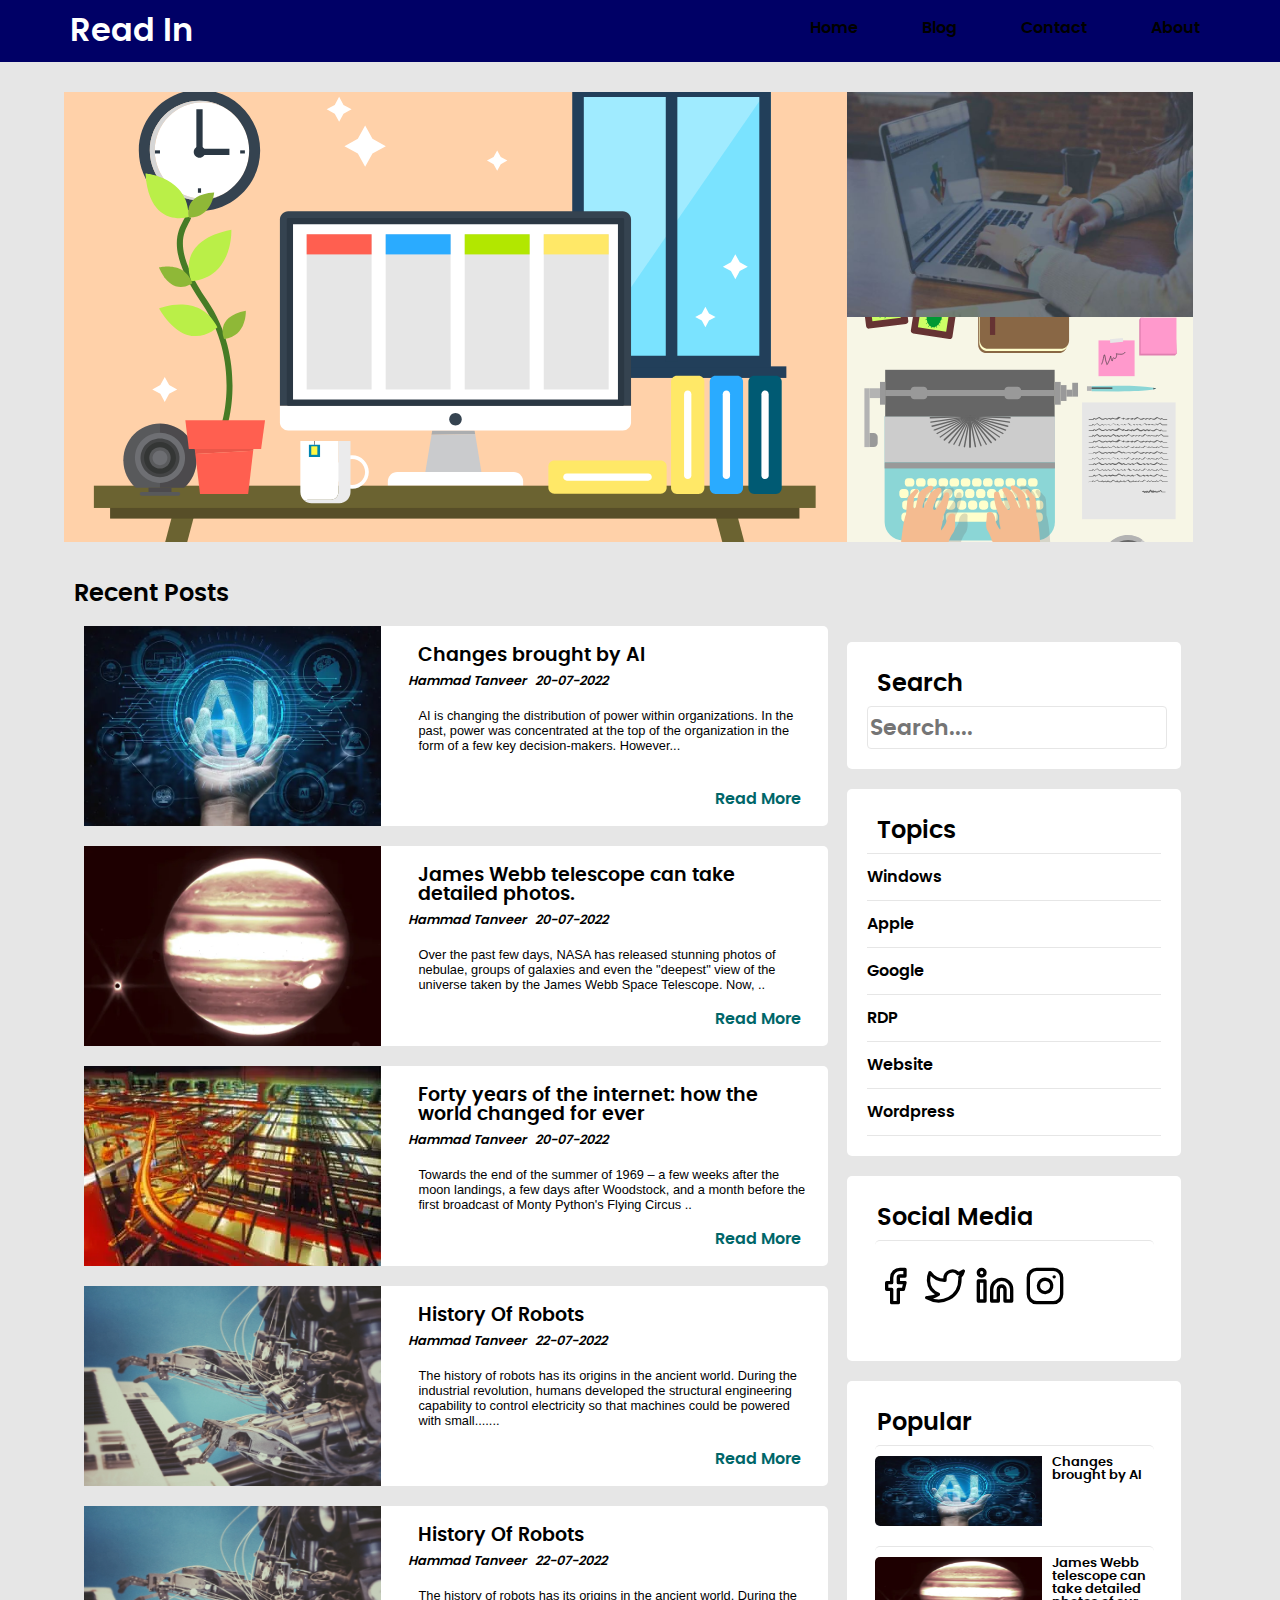
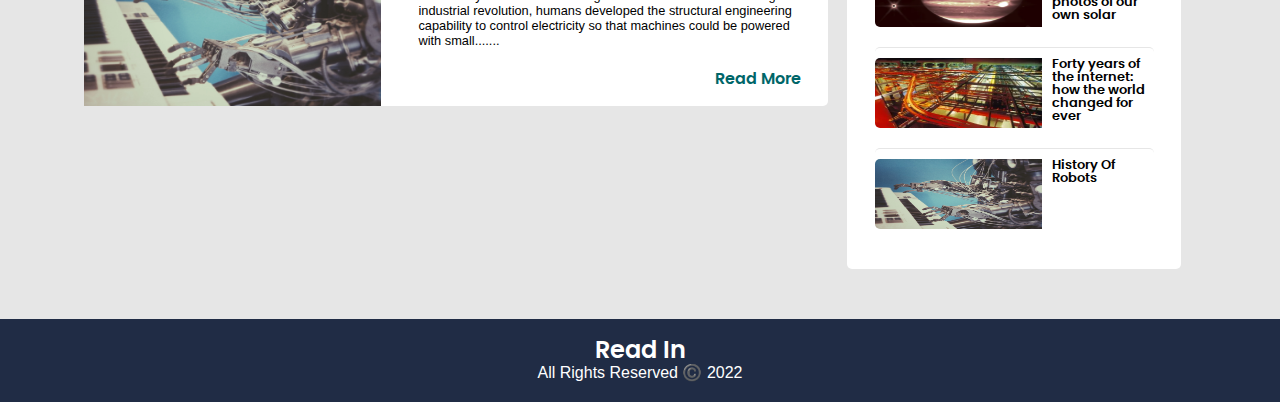
==== commit abde049f: "Update index.html" ====
--- a/index.html
+++ b/index.html
@@ -182,7 +182,8 @@
     document.getElementById("sidenav").style.display= "none";
 }
 </script> <!-- java -->
- 
+ <script async src="//static.getclicky.com/101374705.js"></script>
+<noscript><p><img alt="Clicky" width="1" height="1" src="//in.getclicky.com/101374705ns.gif" /></p></noscript>
 </body>
 
 </html>
--- a/css/style.css
+++ b/css/style.css
@@ -0,0 +1,420 @@
+
+@font-face {
+font-family: "popo1";
+src: url("fonts/poppins-semibold.woff");
+}
+
+	* {
+		margin: 0px;
+		padding: 0px;
+		font-family: 'popo1', sans-serif;
+
+	}
+	body{
+					background: #e6e6e6;
+	}
+	a {
+	color: black;
+		text-decoration: none;
+	}
+p{
+				font-family: sans-serif;
+}
+	
+nav{
+				background: #000066;
+		padding: 0px 50px;
+		box-sizing: border-box;
+		width: 100%;
+		
+	}
+
+	nav h1 {
+	float: left;
+		margin: 0;
+		padding: 0;
+		float: left;
+		padding: 15px 20px;
+	}
+
+	nav h1 a {
+		color: #fff;
+		text-decoration: none;
+	}
+
+	nav ul {
+		float: right;
+	}
+
+	nav ul li {
+		list-style: none;
+		display: inline-block;
+		padding: 20px 30px;
+		transition: .5s;
+		text-align: center;
+		
+	}
+#transition:.5s ease all;
+	nav ul li a {
+		color: #fff;
+		text-decoration: none;
+	}
+
+	nav ul li:hover {
+		background-color: #f2181f;
+	}
+	.menu{
+					display: none;
+	}
+	
+	.sidenav{
+				width: 0;
+				height: 100%;
+				background: #000066;
+				display: none;
+				position: fixed;
+				z-index: 1;
+				top: 0;
+				left: 0;
+				color: white;
+				transition: 0.5s;
+}
+.sidenav h1{
+				text-align: center;
+		margin-top: 50px;
+	margin-bottom: 20px;
+		border-bottom: 1px solid white;
+		width: 80%;
+		margin-left: 30px;
+		font-size: 50px;
+}
+.sidenav a{
+				color: white;
+				text-decoration: none;
+				transition: 0.3s;
+}
+.sidenav ul li{
+				list-style: none;
+		
+		display: block;
+		padding: 20px;
+		transition: .5s;
+		font-size: 20px;
+		
+}
+.sidenav ul li:hover{
+				background: #000055;
+}
+nav li{
+				display: none;
+}
+.postsingle p{
+				padding-bottom: 5px;
+				padding-top: 5px;
+}
+
+
+
+	.top {
+	
+		width: 90%;
+		margin: 30px auto 30px;
+		
+		
+	}
+
+	.top-left {
+		width: 68%;
+		float: left;
+		height: 450px;
+		
+	}
+.imgmain{
+		background: url('../img/11.svg') no-repeat;
+		background-position: center;
+		background-size: cover;
+		width: 100%;
+		height: 100%;
+}
+
+	.top-right {
+		width: 30%;
+		float: left;
+	
+		height: 450px;
+	}
+
+	.img1 {
+		background: url('../img/showcase.jpg') no-repeat;
+		background-position: center;
+		background-size: cover;
+		text-align: center;
+		margin: auto;
+		width: 100%;
+		height: 50%;
+	}
+
+	.img2 {
+		background: url('../img/home.svg') no-repeat;
+		background-position: center;
+		background-size: cover;
+		text-align: center;
+		height: 50%;
+		width: 100%;
+	}
+
+
+
+
+
+
+
+
+
+
+
+
+	.main h2 {
+		margin: 10px;
+	}
+
+	.content {
+		width: 90%;
+		margin: 30px auto 30px;
+
+
+	}
+	.content .single{
+		   		background:white ;
+					font-size: 1.1em;
+						padding: 0px;
+					margin-right: 10px;
+					
+	}
+	.single-sidebar{
+					margin-top: 0px;			
+					width: 29%;
+		float: left;
+	}
+	.single-sidebar .search{
+					margin-top:0;
+	}
+	.content .main {
+		width: 68%;
+		float: left;
+	}
+
+
+	.clearfix::after {
+		content: '';
+		display: block;
+		clear: both;
+	}
+	.popular .post{
+					height: 70px;
+					border-top:1px solid #e6e6e6;margin-top:10px ;padding-top: 10px;
+					font-size: .8em;
+	}
+.popular .post img{
+				width: 60%; height: 100%;	float: left;
+				border-radius: 5px;
+				padding-right: 10px;
+}
+	.post {
+		width: 95%;
+		height: 200px;
+		margin: 20px auto;
+		border-radius: 5px;
+		background: white;
+		position: relative;
+		color: black;
+	}
+
+	.post img {
+		width: 40%;
+		height: 100%;
+		float: left;
+	}
+
+	.post-preview {
+		width: 55%;
+		padding: 10px;
+		float: right;
+		font-size: .8em;
+	}
+
+	.post-preview a{
+		text-decoration: none;
+	}
+.post-preview p{
+				padding: 10px;
+				padding-top: 20px;
+}
+	.btn {
+		padding: .5rem 1rem;
+		background: #006669;
+		color: white;
+		border: 1px solid transparent;
+		border-radius: .25rem;
+		float: right;
+	}
+
+	.btn:hover {
+		color: white !important;
+		background: #005255;
+	}
+
+	.read-more {
+		bottom: 10px;
+		right: 10px;
+		position: absolute;
+		border: 1px solid white;
+		background: white;
+		border-radius: 0px;
+		color: #006669 !important;
+		transition: .5s;
+
+	}
+
+	.read-more:hover {
+		color: white !important;
+		background: #006669;
+	}
+
+	.content .sidebar {
+		width: 29%;
+		float: left;
+		
+	}
+	.section{
+					padding: 20px;
+					border-radius: 5px;
+					margin-bottom: 20px;
+					background: white;
+				color: black !important;
+	}
+	.section ul li a {
+					color: black;
+	}
+	.search{
+					margin-top: 70px;
+	}
+	.text-input{
+					padding: .6rem .1rem;
+					display: block;
+					width: 100%;
+					border-radius: 4px;
+					border: 1px solid #e6e6e6;
+					outline: none;
+					font-size: 1.4rem;
+					line-height: 1.2rem;
+					color:#202c45;
+	}
+	 .topics ul{
+					margin: 0;
+					padding: 0;
+					list-style: none;
+					border-top: 1px solid #e6e6e6;
+					
+	}
+	.topics ul a{
+	list-style: none;
+	display: block;
+	padding: 15px 0px 15px 0px;
+	border-bottom: 1px solid #e6e6e6;
+	}
+	.topics ul a:hover{
+				padding: 20px;	
+				transition: all .3s;
+	}
+	
+	 
+	
+	.footer {
+		background: #202c45;
+		color: white;
+		text-align: center;
+	}
+
+	@media(max-width:900px) {
+nav{
+					padding: 0px 10px;
+	}
+					nav ul{
+									display:none;
+					}
+					.menu{
+					padding-top: 10px;
+									display: block;
+									float: left;
+									width: 40px;
+									height: 40px;
+					}
+		
+	nav li{
+					display: block;
+									float: right;
+									padding-top: 15px;
+					}
+		.top-right {
+			margin-top: 0;
+			width: 100%;
+			height: 225px;
+		}
+
+		.top-left {
+			width: 100%;
+			margin-bottom: 0;
+		}
+
+		.img1 {
+			width: 49%;
+			height: 100%;
+			float: left;
+		}
+
+		.img2 {
+			width: 49%;
+			height: 100%;
+			float: left;
+		}
+
+		.content .main {
+			width: 100%;
+		}
+
+		.content .sidebar {
+			width: 100%;
+		}
+		.content .single-sidebar{
+						width: 100%;
+						margin-top: 10px;
+		}
+		.post{
+						height: 500px;
+		}
+		.post img {
+		width: 100%;
+		height: 50%;
+		float: left;
+	}
+
+	.post-preview {
+		width: 100%;
+		
+		float: left;
+	}
+	.top-left{
+					height: 200px;
+	}
+	.popular .post{
+					
+	}
+  .popular .post img{
+				width: 40%; 
+}
+
+	}
+.sidebar h2{
+				margin: 10px;
+}
